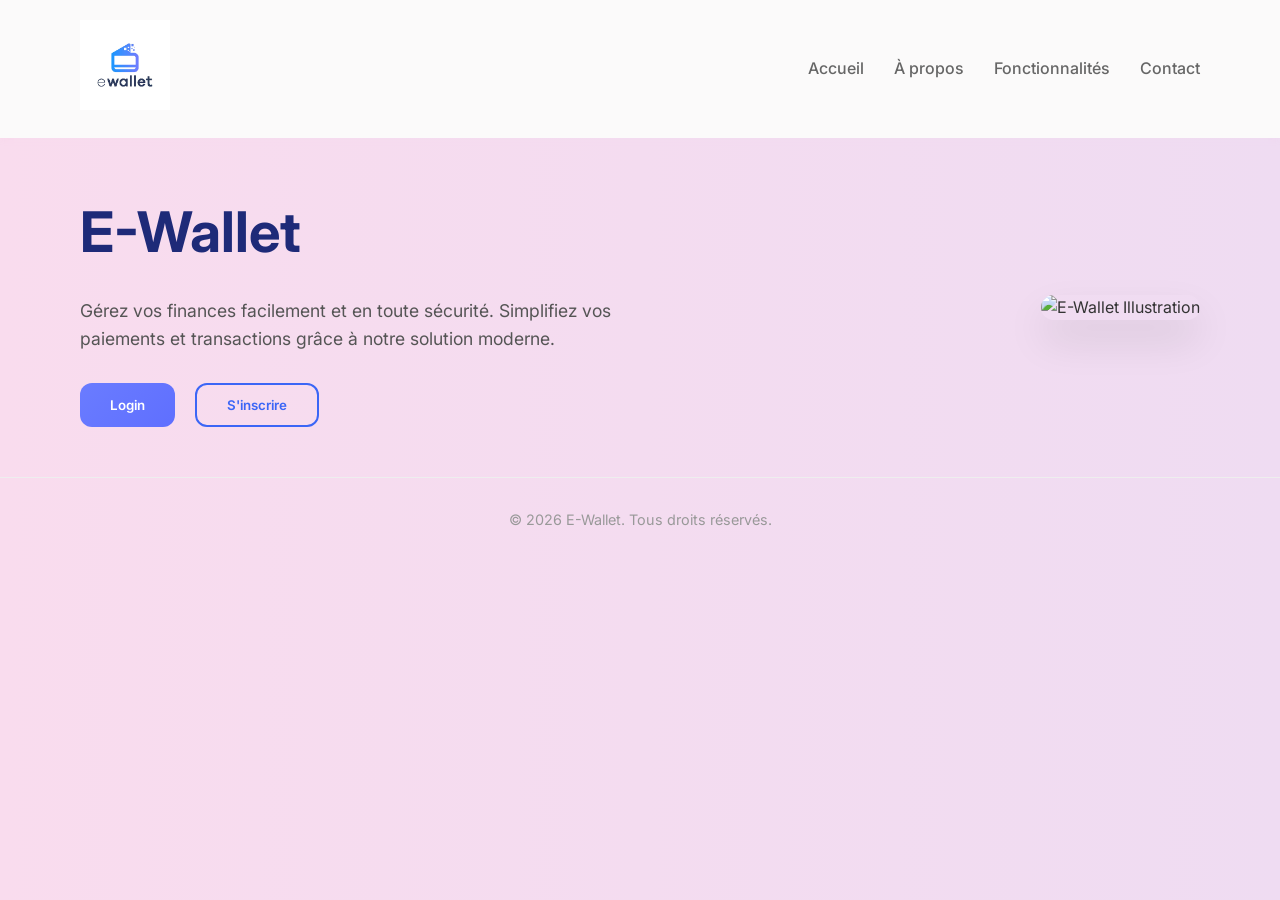
==== src/Views/index.html @ 51881b3c "Projet E-Wallet JS(Debit + Revenu)" ====
<!DOCTYPE html>
<html lang="fr">
<head>
  <meta charset="UTF-8">
  <meta name="viewport" content="width=device-width, initial-scale=1.0">
  <title>E-Wallet — Accueil</title>
  <link rel="stylesheet" href="/src/CSS/styles.css">
  <link href="https://fonts.googleapis.com/css2?family=Inter:wght@400;500;600;700&display=swap" rel="stylesheet">
</head>
<body>
  <header>
    <nav class="navbar">
      <a href="/index.html" class="logo">
        <img src="/assets/e-wallet-logo.avif" alt="E-Wallet Logo">
      </a>
      <ul class="nav-links">
        <li><a href="#">Accueil</a></li>
        <li><a href="#">À propos</a></li>
        <li><a href="#">Fonctionnalités</a></li>
        <li><a href="#">Contact</a></li>
      </ul>
    </nav>
  </header>

  <main>
    <section class="hero">
      <div class="hero-content" id="main">
        <h1>E-Wallet</h1>
        <p>Gérez vos finances facilement et en toute sécurité. Simplifiez vos paiements et transactions grâce à notre solution moderne.</p>
        <div class="buttons">
          <button class="btn btn-primary"   id="Loginbtn">Login</button>
          <button class="btn btn-secondary" id="Signinbtn">S'inscrire</button>
        </div>
      </div>
      <div class="hero-image">
        <img src="/assets/e-Wallet6.gif" alt="E-Wallet Illustration">
      </div>
    </section>
  </main>

  <footer>
    <p>&copy; 2026 E-Wallet. Tous droits réservés.</p>
  </footer>

  <script type="module" src="/src/Controllers/index.js"></script>
</body>
</html>
---- src/CSS/styles.css ----
/* =====================
   RESET
===================== */
* {
  margin: 0;
  padding: 0;
  box-sizing: border-box;
}

/* =====================
   GLOBAL
===================== */
body {
  font-family: 'Inter', sans-serif;
  background: linear-gradient(to right, #f9dcee, #efdcf2);
  color: #333;
  line-height: 1.6;
}

/* =====================
   HEADER / NAVBAR
===================== */
header {
  background: #fbfafa;
  box-shadow: 0 2px 8px rgba(235, 185, 224, 0.05);
}

.navbar {
  max-width: 1200px;
  margin: auto;
  display: flex;
  justify-content: space-between;
  align-items: center;
  padding: 20px 40px;
}

.navbar .logo img {
  height: 90px;
}

.nav-links {
  list-style: none;
  display: flex;
  gap: 30px;
  align-items: center;
}

.nav-links a {
  text-decoration: none;
  color: #666;
  font-weight: 500;
  transition: color 0.3s, transform 0.2s;
}

.nav-links a:hover {
  color: #3b66f6;
  transform: translateY(-2px);
}

/* =====================
   HERO SECTION
===================== */
.hero {
  display: flex;
  align-items: center;
  justify-content: space-between;
  max-width: 1200px;
  margin: 50px auto;
  padding: 0 40px;
  gap: 40px;
}

.hero-content {
  max-width: 600px;
}

.hero-content h1 {
  font-size: 3.5rem;
  margin-bottom: 20px;
  color: #1e2a78;
}

.hero-content p {
  font-size: 1.1rem;
  color: #555;
  margin-bottom: 30px;
}

/* =====================
   BUTTONS (GLOBAL)
===================== */
.buttons {
  display: flex;
  gap: 20px;
}

.btn {
  text-decoration: none;
  display: inline-block;
  padding: 12px 30px;
  border-radius: 12px;
  font-weight: 600;
  cursor: pointer;
  transition: all 0.3s ease;
  border: none;
  font-family: inherit;
}

.btn-primary {
  background: linear-gradient(135deg, #6a7cff, #5f6fff);
  color: #fff;
}

.btn-primary:hover {
  transform: translateY(-2px);
  box-shadow: 0 10px 25px rgba(95, 111, 255, 0.35);
}

.btn-primary:active { transform: scale(0.98); }

.btn-secondary {
  border: 2px solid #3b66f6;
  color: #3b66f6;
  background: transparent;
}

.btn-secondary:hover {
  background-color: #3b66f6;
  color: #fff;
}

/* ── Nouveaux boutons Credit / Debit ── */
.btn-success {
  background: linear-gradient(135deg, #22c55e, #16a34a);
  color: #fff;
}
.btn-success:hover {
  transform: translateY(-2px);
  box-shadow: 0 8px 20px rgba(34, 197, 94, 0.35);
}

.btn-danger {
  background: linear-gradient(135deg, #ef4444, #dc2626);
  color: #fff;
}
.btn-danger:hover {
  transform: translateY(-2px);
  box-shadow: 0 8px 20px rgba(239, 68, 68, 0.35);
}

.btn:disabled {
  opacity: 0.6;
  cursor: not-allowed;
  transform: none !important;
}

/* =====================
   HERO IMAGE
===================== */
.hero-image img {
  max-width: 500px;
  border-radius: 25px;
  box-shadow: 0 20px 40px rgba(0,0,0,0.1);
  transition: transform 0.3s;
}

.hero-image img:hover { transform: scale(1.05); }

/* =====================
   LOGIN FORM
===================== */
.login-form {
  display: flex;
  flex-direction: column;
  gap: 20px;
}

.input-group { position: relative; }

.input-group input {
  width: 100%;
  padding: 14px 18px;
  border-radius: 14px;
  border: 1px solid #ddd;
  background: #f9faff;
  font-size: 0.95rem;
  transition: all 0.3s ease;
  font-family: inherit;
}

.input-group input:focus {
  outline: none;
  border-color: #5f6fff;
  box-shadow: 0 0 0 4px rgba(95, 111, 255, 0.18);
  background: #fff;
}

.input-group input::placeholder { color: #999; font-weight: 500; }

.toggle-password {
  position: absolute;
  right: 16px;
  top: 50%;
  transform: translateY(-50%);
  cursor: pointer;
  opacity: 0.6;
  font-size: 1rem;
  user-select: none;
}

/* ── Résultat login ── */
.result-msg {
  font-weight: 600;
  font-size: 0.95rem;
  padding: 8px 14px;
  border-radius: 8px;
  min-height: 36px;
}
.result-msg.success { background: #dcfce7; color: #166534; }
.result-msg.error   { background: #fee2e2; color: #991b1b; }
.result-msg.info    { background: #dbeafe; color: #1e40af; }

/* ── Demo hint ── */
.demo-hint {
  margin-top: 20px;
  padding: 14px 18px;
  background: #f0f9ff;
  border: 1px dashed #93c5fd;
  border-radius: 12px;
  font-size: 0.88rem;
  color: #1e40af;
  line-height: 1.8;
}
.demo-hint code {
  background: #bfdbfe;
  padding: 2px 6px;
  border-radius: 4px;
  font-family: monospace;
}

/* =====================
   FOOTER
===================== */
footer {
  text-align: center;
  padding: 30px;
  color: #999;
  font-size: 0.9rem;
  border-top: 1px solid #eee;
}

/* =====================
   RESPONSIVE (global)
===================== */
@media (max-width: 1024px) {
  .hero { flex-direction: column-reverse; text-align: center; }
  .hero-image img { max-width: 350px; margin-bottom: 30px; }
  .buttons { justify-content: center; }
}

@media (max-width: 600px) {
  .navbar { flex-direction: column; gap: 20px; }
  .nav-links { flex-direction: column; gap: 15px; }
  .hero-content h1 { font-size: 2.5rem; }
}

/* =====================
   DASHBOARD LAYOUT
===================== */
.dashboard-main {
  background: #f6eaf7;
  min-height: calc(100vh - 130px);
}

.dashboard-container {
  display: flex;
  max-width: 1400px;
  margin: 0 auto;
  padding: 2rem 1rem;
  gap: 2rem;
}

/* ── Sidebar ── */
.dashboard-sidebar {
  width: 250px;
  background: white;
  border-radius: 12px;
  padding: 1.5rem 0;
  box-shadow: 0 2px 8px rgba(0,0,0,0.05);
  height: fit-content;
  position: sticky;
  top: 20px;
  flex-shrink: 0;
}

.sidebar-nav ul { list-style: none; padding: 0; margin: 0; }
.sidebar-nav li { margin-bottom: 0.3rem; }
.sidebar-nav a {
  display: flex;
  align-items: center;
  gap: 12px;
  padding: 0.8rem 1.5rem;
  text-decoration: none;
  color: #666;
  transition: all 0.3s;
}
.sidebar-nav a i { width: 20px; color: #999; }

.sidebar-nav li.active a,
.sidebar-nav a:hover {
  background: #f0f4ff;
  color: #3b66f6;
  border-left: 3px solid #3b66f6;
}
.sidebar-nav li.active a i,
.sidebar-nav a:hover i { color: #3b66f6; }
.sidebar-nav .separator { height: 1px; background: #eee; margin: 1rem 0; }

/* ── Main content area ── */
.dashboard-content { flex: 1; min-width: 0; }

.dashboard-section { display: none; animation: fadeIn 0.3s; }
.dashboard-section.active { display: block; }

@keyframes fadeIn {
  from { opacity: 0; transform: translateY(10px); }
  to   { opacity: 1; transform: translateY(0); }
}

/* ── Section header ── */
.section-header {
  display: flex;
  justify-content: space-between;
  align-items: center;
  margin-bottom: 1.5rem;
}
.section-header h2 { margin: 0; color: #333; }
.date-display { color: #666; font-size: 0.95rem; }

/* ── Summary cards ── */
.summary-cards {
  display: grid;
  grid-template-columns: repeat(4, 1fr);
  gap: 1.5rem;
  margin-bottom: 2rem;
}

.summary-card {
  background: white;
  border-radius: 12px;
  padding: 1.5rem;
  display: flex;
  align-items: center;
  gap: 1rem;
  box-shadow: 0 2px 8px rgba(0,0,0,0.05);
  transition: transform 0.3s;
}
.summary-card:hover {
  transform: translateY(-5px);
  box-shadow: 0 5px 15px rgba(0,0,0,0.1);
}

.card-icon {
  width: 50px; height: 50px;
  border-radius: 12px;
  display: flex; align-items: center; justify-content: center;
  font-size: 1.5rem; flex-shrink: 0;
}
.card-icon.blue   { background: #e3f2fd; color: #1976d2; }
.card-icon.green  { background: #e8f5e8; color: #2e7d32; }
.card-icon.red    { background: #ffebee; color: #c62828; }
.card-icon.purple { background: #f3e5f5; color: #7b1fa2; }

.card-details { display: flex; flex-direction: column; }
.card-label { font-size: 0.85rem; color: #666; margin-bottom: 4px; }
.card-value { font-size: 1.3rem; font-weight: 700; color: #333; }

/* ── Quick actions ── */
.quick-actions {
  background: white;
  border-radius: 12px;
  padding: 1.5rem;
  margin-bottom: 2rem;
}
.quick-actions h3 { margin: 0 0 1rem 0; color: #333; }

.action-buttons { display: flex; gap: 1rem; }

.action-btn {
  flex: 1;
  display: flex; flex-direction: column; align-items: center;
  gap: 0.5rem; padding: 1rem;
  border: 1px solid #e0e0e0;
  border-radius: 8px;
  background: white;
  cursor: pointer;
  transition: all 0.3s;
  font-family: inherit;
}
.action-btn i { font-size: 1.5rem; color: #3b66f6; }
.action-btn span { font-size: 0.9rem; color: #333; }
.action-btn:hover { background: #f0f4ff; border-color: #3b66f6; }

/* ── Transactions ── */
.recent-transactions {
  background: white;
  border-radius: 12px;
  padding: 1.5rem;
}

.transactions-list { margin-top: 1rem; }

.transaction-item {
  display: flex;
  align-items: center;
  gap: 1rem;
  padding: 0.85rem 0;
  border-bottom: 1px solid #f0f0f0;
}
.transaction-item:last-child { border-bottom: none; }

.tx-icon {
  width: 42px; height: 42px;
  border-radius: 50%;
  display: flex; align-items: center; justify-content: center;
  font-size: 1rem; flex-shrink: 0;
}
.tx-info { flex: 1; display: flex; flex-direction: column; }
.tx-party { font-weight: 600; color: #333; }
.tx-date  { font-size: 0.82rem; color: #888; }
.tx-amount { font-weight: 700; font-size: 1rem; white-space: nowrap; }

.no-data { color: #aaa; font-style: italic; padding: 1rem 0; }

/* ── Cards grid ── */
.cards-grid {
  display: grid;
  grid-template-columns: repeat(auto-fill, minmax(280px, 1fr));
  gap: 1.5rem;
  margin-top: 1rem;
}

.card-item {
  background: white;
  border-radius: 12px;
  padding: 1.5rem;
  box-shadow: 0 2px 8px rgba(0,0,0,0.05);
}

.card-preview {
  background: linear-gradient(135deg, #667eea, #764ba2);
  border-radius: 12px;
  padding: 1.5rem;
  color: white;
  position: relative;
  min-height: 160px;
  display: flex; flex-direction: column; justify-content: flex-end;
  margin-bottom: 1rem;
}
.card-preview.visa        { background: linear-gradient(135deg, #1a1f71, #0d47a1); }
.card-preview.mastercard  { background: linear-gradient(135deg, #ff5f00, #f79e1b); }

.card-chip {
  position: absolute; top: 20px; left: 20px;
  width: 40px; height: 30px;
  background: linear-gradient(45deg, #ffd700, #ffb347);
  border-radius: 5px;
}
.card-number  { font-size: 1.05rem; letter-spacing: 2px; margin-bottom: 8px; }
.card-holder  { font-size: 0.78rem; opacity: 0.9; text-transform: uppercase; }
.card-balance { font-size: 0.9rem; font-weight: 700; margin-top: 4px; opacity: 0.95; }
.card-expiry  { position: absolute; bottom: 20px; right: 20px; font-size: 0.78rem; }
.card-type    { position: absolute; top: 20px; right: 20px; font-size: 0.85rem; font-weight: 700; }

.card-actions { display: flex; justify-content: flex-end; gap: 0.5rem; }
.card-action {
  width: 35px; height: 35px;
  border-radius: 50%; border: none;
  background: #f5f5f5; color: #666;
  cursor: pointer; transition: all 0.3s;
}
.card-action:hover { background: #3b66f6; color: white; }

/* =====================
   TRANSFER / CREDIT / DEBIT FORMS
===================== */
.transfer-container {
  margin-top: 1.5rem;
}

.transfer-form {
  background: white;
  border-radius: 12px;
  padding: 2rem;
  box-shadow: 0 2px 8px rgba(0,0,0,0.05);
  display: flex;
  flex-direction: column;
  gap: 1.2rem;
  max-width: 600px;
}

.form-group { display: flex; flex-direction: column; gap: 0.5rem; }

.form-group label {
  font-weight: 600;
  color: #555;
  font-size: 0.95rem;
}
.form-group label i { margin-right: 0.5rem; color: #3b66f6; }

.form-group select,
.form-group input[type="text"],
.form-group input[type="number"],
.form-group input[type="email"] {
  padding: 0.8rem 1rem;
  border: 2px solid #e0e0e0;
  border-radius: 10px;
  font-size: 1rem;
  font-family: inherit;
  transition: border-color 0.3s;
  background: #fafafa;
}
.form-group select:focus,
.form-group input:focus {
  outline: none;
  border-color: #3b66f6;
  background: #fff;
}

.amount-input { position: relative; display: flex; align-items: center; }
.amount-input input { flex: 1; padding-right: 70px; }
.amount-input .currency {
  position: absolute; right: 12px;
  color: #555; font-weight: 700; font-size: 0.9rem;
}

.form-actions { display: flex; gap: 1rem; justify-content: flex-end; margin-top: 0.5rem; }

/* ── Message de feedback crédit/débit ── */
.form-msg {
  font-size: 0.92rem;
  font-weight: 600;
  padding: 8px 14px;
  border-radius: 8px;
  min-height: 38px;
  display: flex;
  align-items: center;
}
.form-msg.success { background: #dcfce7; color: #166534; }
.form-msg.error   { background: #fee2e2; color: #991b1b; }
.form-msg.info    { background: #dbeafe; color: #1e40af; }

/* ── Close button ── */
.btn-close {
  background: none;
  border: none;
  font-size: 1.4rem;
  cursor: pointer;
  color: #999;
  padding: 4px 8px;
  border-radius: 6px;
  transition: color 0.2s, background 0.2s;
}
.btn-close:hover { color: #333; background: #f0f0f0; }

/* ── Form options (checkboxes) ── */
.form-options { display: flex; gap: 1.5rem; flex-wrap: wrap; }
.checkbox-group { display: flex; align-items: center; gap: 0.5rem; font-size: 0.9rem; }
.checkbox-group input[type="checkbox"] { width: 16px; height: 16px; cursor: pointer; }

.fee-badge {
  background: #f0f0f0; padding: 2px 8px;
  border-radius: 10px; font-size: 0.78rem; color: #555;
}

/* =====================
   RESPONSIVE DASHBOARD
===================== */
@media (max-width: 1024px) {
  .summary-cards { grid-template-columns: repeat(2, 1fr); }
  .dashboard-container { flex-direction: column; }
  .dashboard-sidebar { width: 100%; position: static; }
}

@media (max-width: 768px) {
  .action-buttons { flex-wrap: wrap; }
  .action-btn { min-width: calc(50% - 0.5rem); }
  .form-actions { flex-direction: column; }
  .summary-cards { grid-template-columns: 1fr 1fr; }
}

@media (max-width: 480px) {
  .summary-cards { grid-template-columns: 1fr; }
  .cards-grid { grid-template-columns: 1fr; }
  .navbar { flex-direction: column; gap: 16px; padding: 16px 20px; }
  .navbar .logo img { height: 60px; }
}
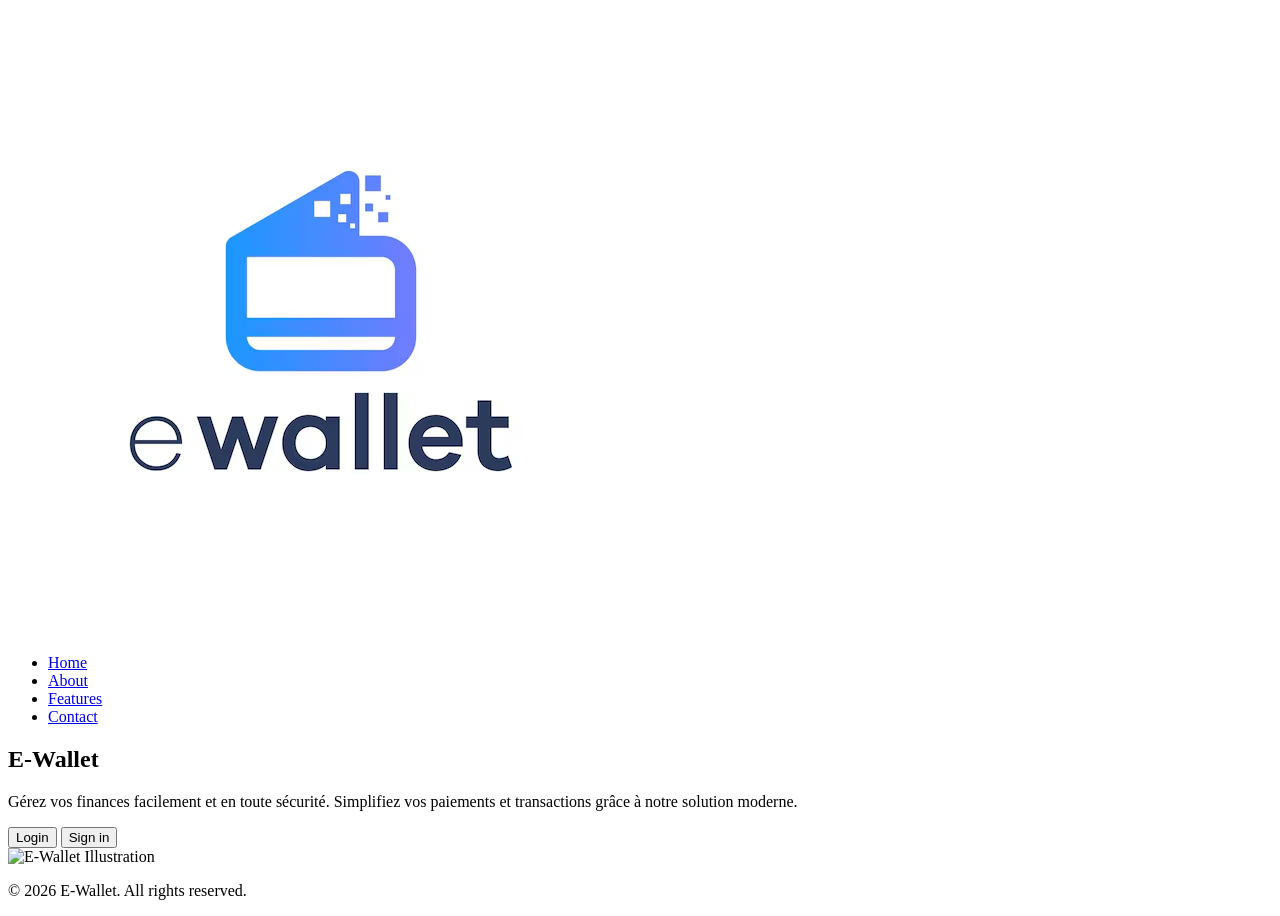
==== commit f9dbed83: "Async/Await Try/Catch Recharger" ====
--- a/src/Views/index.html
+++ b/src/Views/index.html
@@ -3,20 +3,21 @@
 <head>
   <meta charset="UTF-8">
   <meta name="viewport" content="width=device-width, initial-scale=1.0">
-  <title>E-Wallet — Accueil</title>
-  <link rel="stylesheet" href="/src/CSS/styles.css">
+  <title>E-Wallet Landing Page</title>
+  <link rel="stylesheet" href="../css/styles.css">
   <link href="https://fonts.googleapis.com/css2?family=Inter:wght@400;500;600;700&display=swap" rel="stylesheet">
 </head>
 <body>
+
   <header>
     <nav class="navbar">
-      <a href="/index.html" class="logo">
-        <img src="/assets/e-wallet-logo.avif" alt="E-Wallet Logo">
+      <a href="#" class="logo">
+        <img src="../../assets/e-wallet-logo.avif" alt="E-Wallet Logo">
       </a>
       <ul class="nav-links">
-        <li><a href="#">Accueil</a></li>
-        <li><a href="#">À propos</a></li>
-        <li><a href="#">Fonctionnalités</a></li>
+        <li><a href="#">Home</a></li>
+        <li><a href="#">About</a></li>
+        <li><a href="#">Features</a></li>
         <li><a href="#">Contact</a></li>
       </ul>
     </nav>
@@ -28,20 +29,20 @@
         <h1>E-Wallet</h1>
         <p>Gérez vos finances facilement et en toute sécurité. Simplifiez vos paiements et transactions grâce à notre solution moderne.</p>
         <div class="buttons">
-          <button class="btn btn-primary"   id="Loginbtn">Login</button>
-          <button class="btn btn-secondary" id="Signinbtn">S'inscrire</button>
+          <button class="btn btn-primary" id="Loginbtn">Login</button>
+          <button class="btn btn-secondary" id="Signinbtn">Sign in</button>
         </div>
       </div>
       <div class="hero-image">
-        <img src="/assets/e-Wallet6.gif" alt="E-Wallet Illustration">
+        <img src="../../assets/e-Wallet6.gif" alt="E-Wallet Illustration">
       </div>
     </section>
   </main>
 
   <footer>
-    <p>&copy; 2026 E-Wallet. Tous droits réservés.</p>
+    <p>&copy; 2026 E-Wallet. All rights reserved.</p>
   </footer>
 
-  <script type="module" src="/src/Controllers/index.js"></script>
+  <script src="../controllers/index.js"></script>
 </body>
-</html>
+</html>
